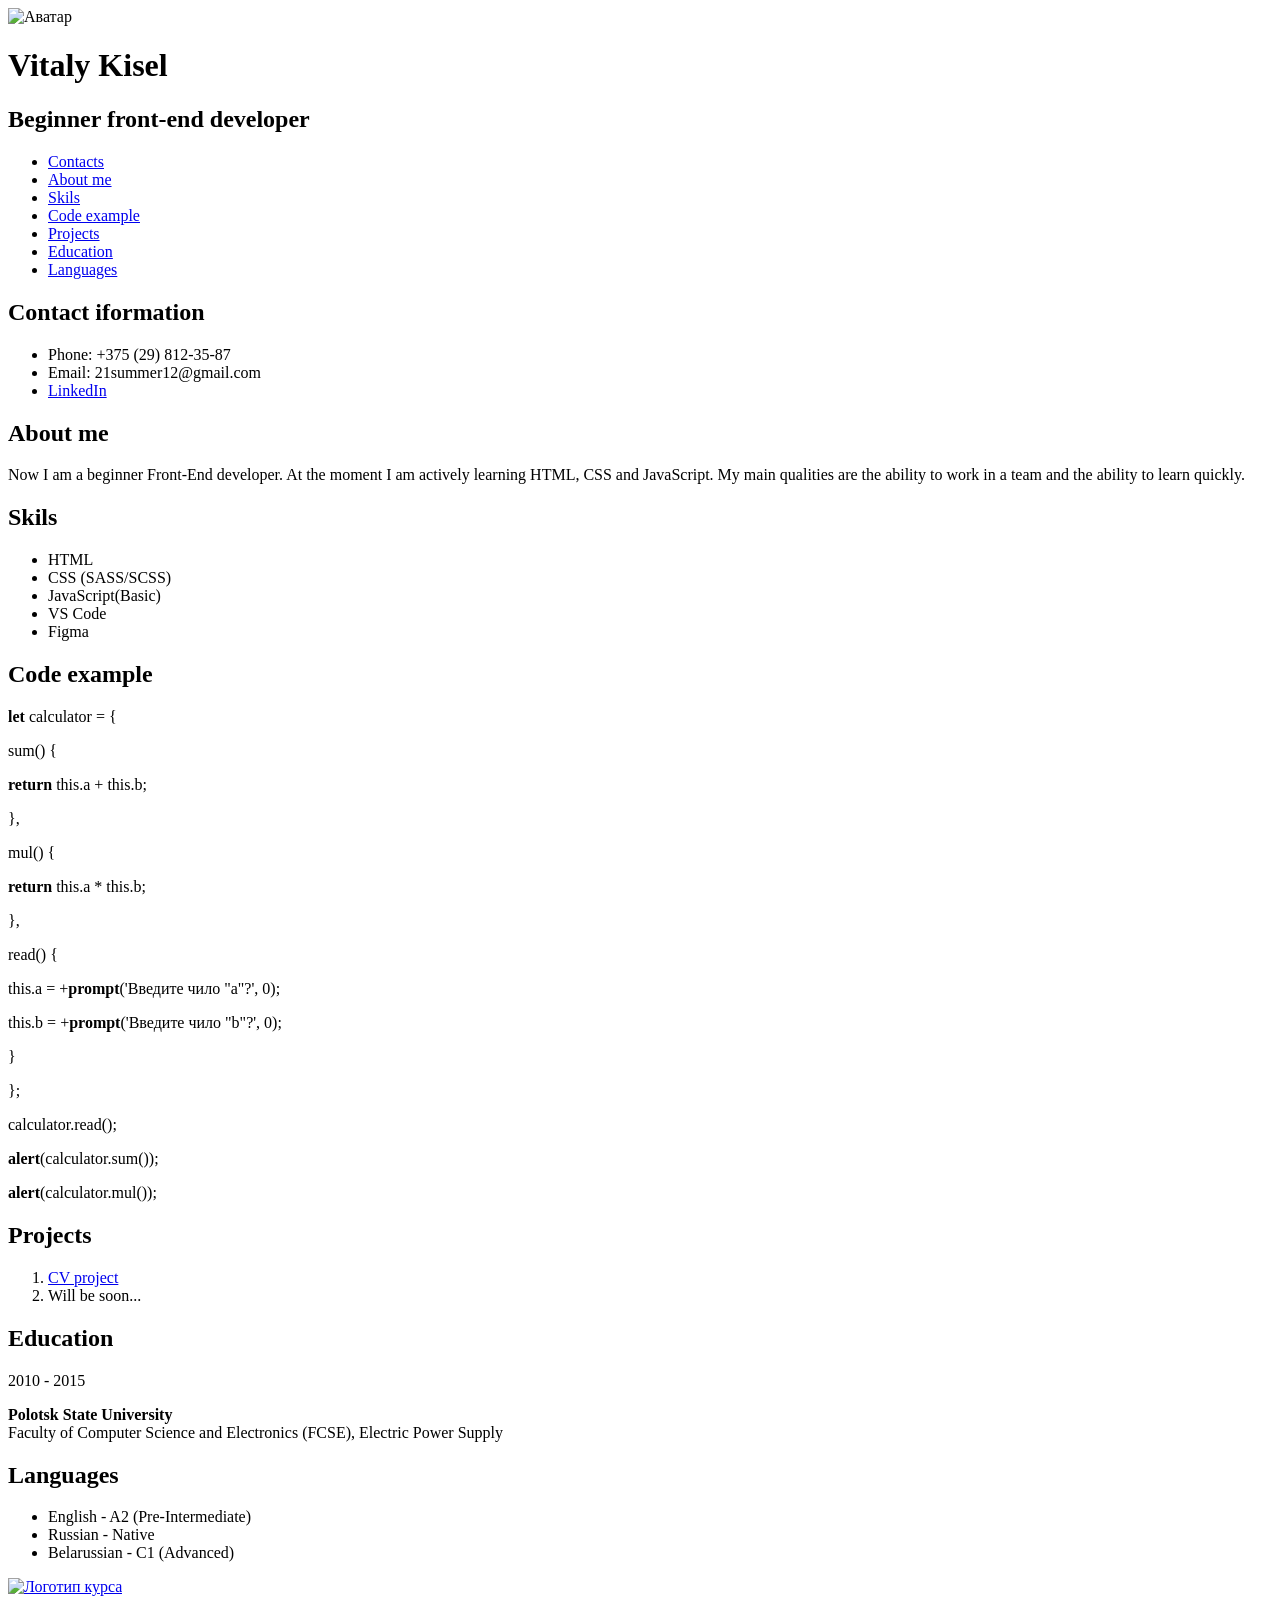
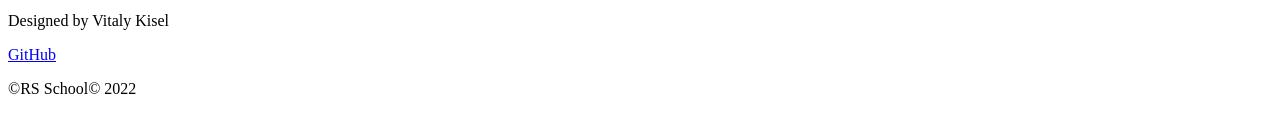
==== index.html @ 458a5152 "feat: add index.html file" ====
<!DOCTYPE html>
<html lang="en">
<head>
    <meta charset="UTF-8">
    <meta http-equiv="X-UA-Compatible" content="IE=edge">
    <meta name="viewport" content="width=device-width, initial-scale=1.0">
    <link rel="stylesheet" href="style.css">
    <title>Resume</title>
</head>
<body>
    <header class="header">
        <div class="header__container">
            <div class="header-wrapper">
                <img class="avatar" src="./assets/img/avatar.png" alt="Аватар">
                <div class="header-text">
                    <h1>Vitaly Kisel</h1>
                    <h2 class="header__h2">Beginner front-end developer</h2>
                </div>
                <div class="nav-wrapper">
                    <nav>
                        <ul class="navigation">
                            <li class="navigation__li"><a href="#contact">Contacts</a></li>
                            <li class="navigation__li"><a href="#about-me">About me</a></li>
                            <li class="navigation__li"><a href="#skil">Skils</a></li>
                            <li class="navigation__li"><a href="#code-ex">Code example</a></li>
                            <li class="navigation__li"><a href="#proj">Projects</a></li>
                            <li class="navigation__li"><a href="#educate">Education</a></li>
                            <li class="navigation__li"><a href="#language">Languages</a></li>
                        </ul>
                    </nav>
                </div>
            </div>
        </div>
    </header>
    <main>
        <div class="main__container">
            <div class="container">
                <section class="contacts">
                    <h2 id="contact">Contact iformation</h2>
                    <ul>
                        <li class="contacts__li">Phone: +375 (29) 812-35-87</li>
                        <li class="contacts__li">Email: 21summer12@gmail.com</li>
                        <li class="contacts__li"><a href="https://www.linkedin.com/in/vitaly-kisel-7ab499248/" target="_blank">LinkedIn</a></li>
                    </ul>
                </section>
                <section class="about">
                    <h2 id="about-me">About me</h2>
                    <p class="text">Now I am a beginner Front-End developer. At the moment I am actively learning HTML, CSS and JavaScript. My main qualities are the ability to work in a team and the ability to learn quickly.</p>
                </section>
                <section class="skils">
                    <h2 id="skil">Skils</h2>
                    <ul>
                        <li class="skils__li">HTML</li>
                        <li class="skils__li">CSS (SASS/SCSS)</li>
                        <li class="skils__li">JavaScript(Basic)</li>
                        <li class="skils__li">VS Code</li>
                        <li class="skils__li">Figma</li>
                    </ul>
                </section>
                <section class="code">
                    <h2 id="code-ex">Code example</h2>
                    <div class="example">
                        <p><strong>let</strong> calculator = {</p>
                            <p class="indent-1">sum() {<p>
                                <p class="indent-2"><strong>return</strong> this.a + this.b;</p>
                            <p class="indent-1">},</p>    
                            <p class="indent-1">mul() {</p>
                                <p class="indent-2"><strong>return</strong> this.a * this.b;</p>
                            <p class="indent-1">},</p>
                            <p class="indent-1">read() {</p>
                                <p class="indent-2">this.a = +<strong>prompt</strong>('Введите чило "a"?', 0);</p>
                                <p class="indent-2">this.b = +<strong>prompt</strong>('Введите чило "b"?', 0);</p>
                            <p class="indent-1">}</p>
                        <p>};</p>
                        <p>calculator.read();</p>
                        <p><strong>alert</strong>(calculator.sum());</p>
                        <p><strong>alert</strong>(calculator.mul());</p>
                    </div>
                </section>
                <section class="projects">
                    <h2 id="proj">Projects</h2>
                    <ol>
                        <li class="proj__li"><a href="https://ajiltOk.github.io/rsschool-cv/" target="_blank">CV project</a></li>
                        <li>Will be soon...</li>
                    </ol> 
                </section>
                <section class="education">
                    <h2 id="educate">Education</h2>
                        <div class="info">
                            <p class="years">2010 - 2015</p>
                            <p class="univer"><strong>Polotsk State University</strong><br>Faculty of Computer Science and Electronics (FCSE), Electric Power Supply</p>
                        </div>
                </section>
                <section class="languages">
                    <h2 id="language">Languages</h2>
                        <ul>
                            <li class="lang__li">English - A2 (Pre-Intermediate)</li>
                            <li class="lang__li">Russian - Native</li>
                            <li class="lang__li">Belarussian - C1 (Advanced)</li>
                        </ul>
                </section>
            </div>
        </div>
    </main>
    <footer class="footer">
        <div class="footer__container">
            <div class="logo">
                <a href="https://rs.school/js/" target="_blank"><img class="svg" src="./assets/svg/rs_school_js.svg" alt="Логотип курса"></a>
            </div>
            <div class="author">
                <p>Designed by Vitaly Kisel</p>
                <a href="http://github.com/ajiltOk" target="_blank">GitHub</a>
                <p>©RS School© 2022</p>
            </div>
        </div>
    </footer>
</body>
</html>
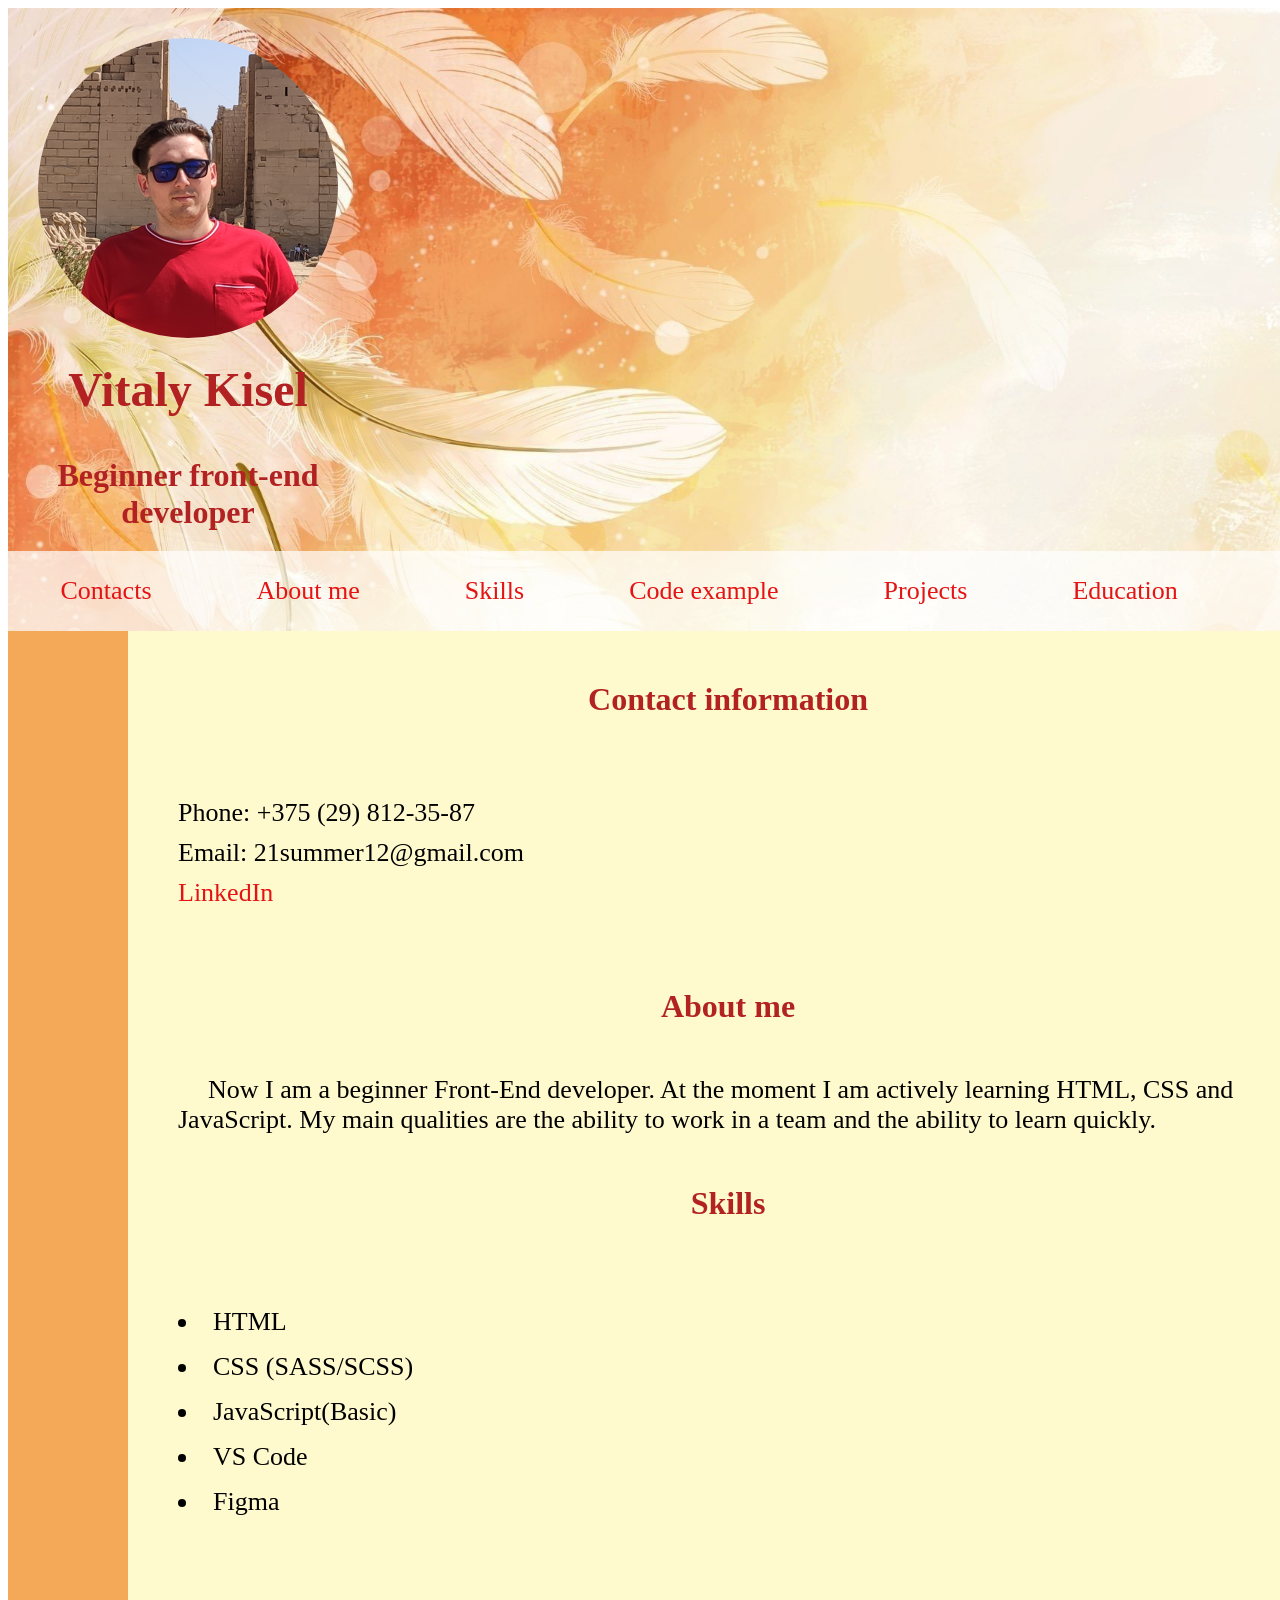
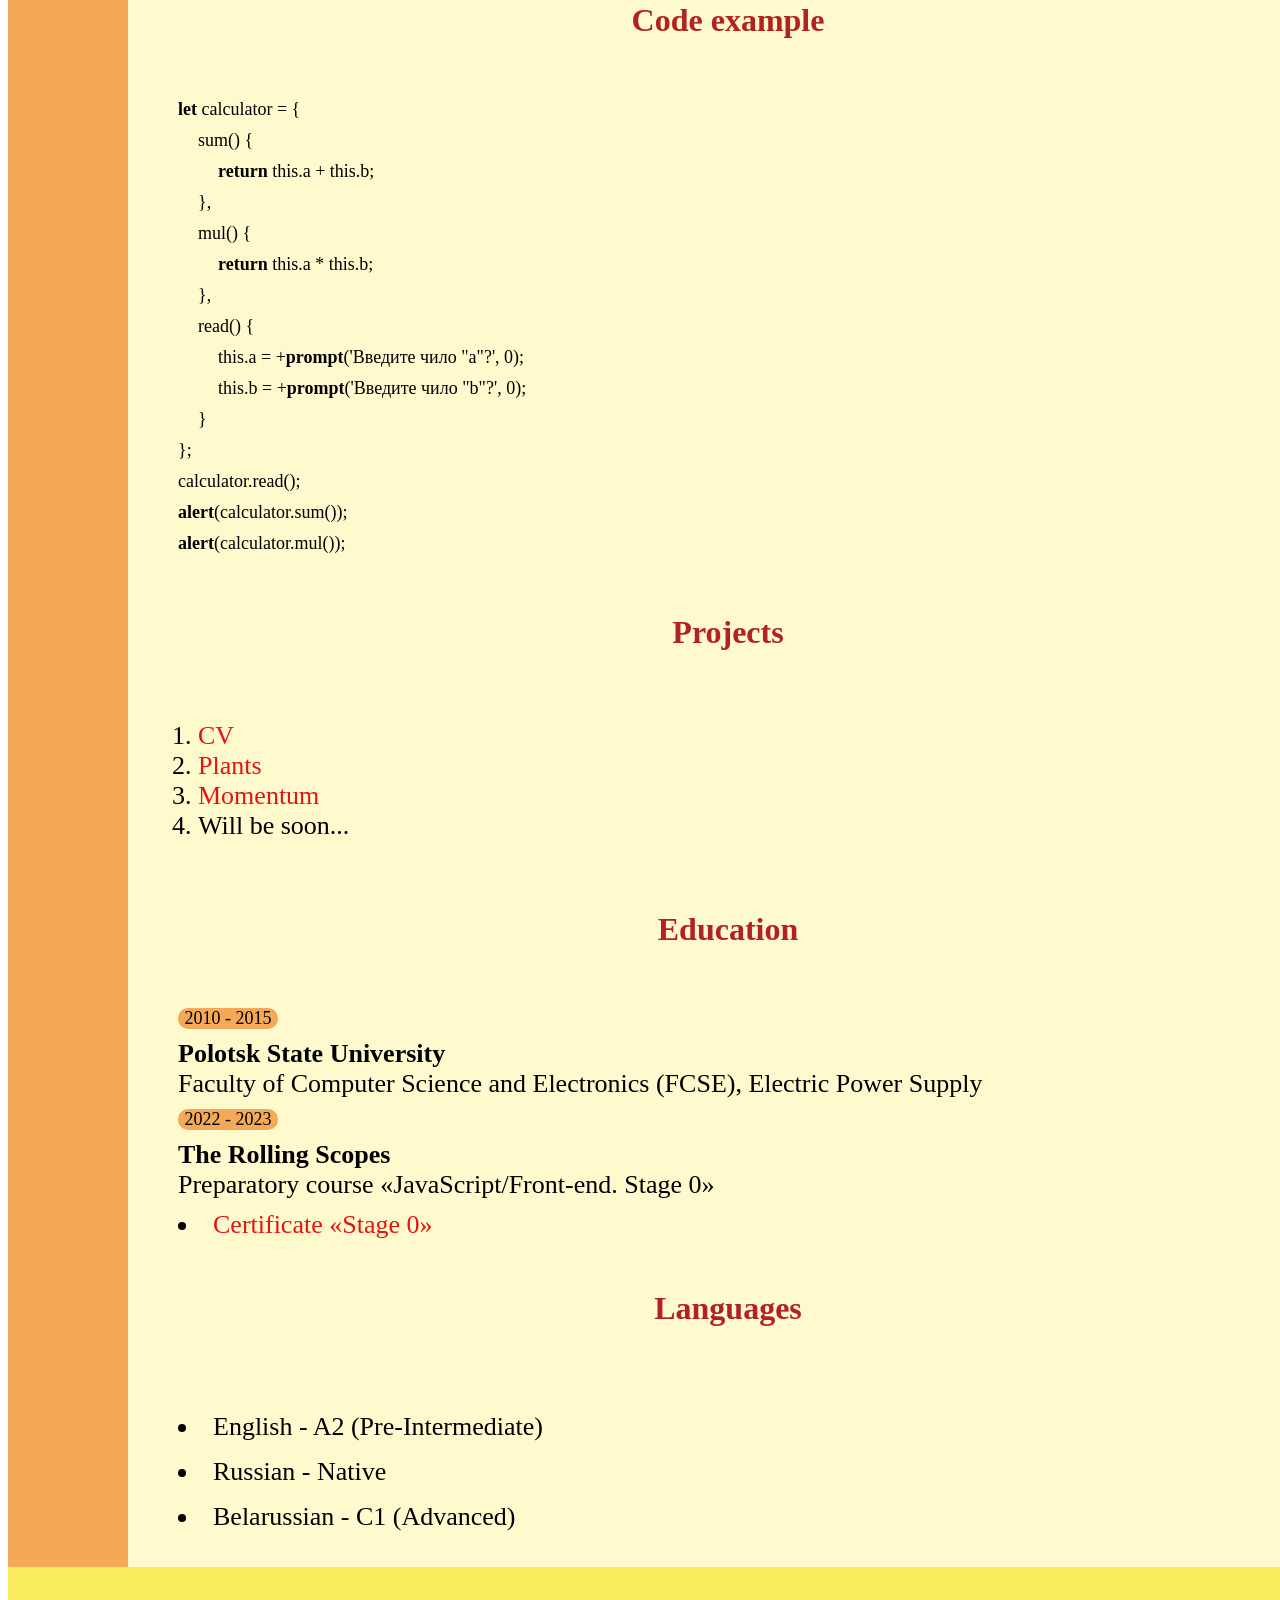
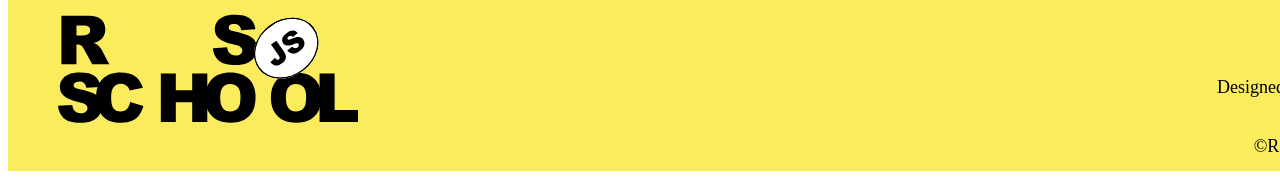
==== commit 9ac6ec24: "feat: create  basic page layout" ====
--- a/index.html
+++ b/index.html
@@ -21,7 +21,7 @@
                         <ul class="navigation">
                             <li class="navigation__li"><a href="#contact">Contacts</a></li>
                             <li class="navigation__li"><a href="#about-me">About me</a></li>
-                            <li class="navigation__li"><a href="#skil">Skils</a></li>
+                            <li class="navigation__li"><a href="#skil">Skills</a></li>
                             <li class="navigation__li"><a href="#code-ex">Code example</a></li>
                             <li class="navigation__li"><a href="#proj">Projects</a></li>
                             <li class="navigation__li"><a href="#educate">Education</a></li>
@@ -36,7 +36,7 @@
         <div class="main__container">
             <div class="container">
                 <section class="contacts">
-                    <h2 id="contact">Contact iformation</h2>
+                    <h2 id="contact">Contact information</h2>
                     <ul>
                         <li class="contacts__li">Phone: +375 (29) 812-35-87</li>
                         <li class="contacts__li">Email: 21summer12@gmail.com</li>
@@ -48,7 +48,7 @@
                     <p class="text">Now I am a beginner Front-End developer. At the moment I am actively learning HTML, CSS and JavaScript. My main qualities are the ability to work in a team and the ability to learn quickly.</p>
                 </section>
                 <section class="skils">
-                    <h2 id="skil">Skils</h2>
+                    <h2 id="skil">Skills</h2>
                     <ul>
                         <li class="skils__li">HTML</li>
                         <li class="skils__li">CSS (SASS/SCSS)</li>
@@ -80,7 +80,9 @@
                 <section class="projects">
                     <h2 id="proj">Projects</h2>
                     <ol>
-                        <li class="proj__li"><a href="https://ajiltOk.github.io/rsschool-cv/" target="_blank">CV project</a></li>
+                        <li class="proj__li"><a href="https://ajiltOk.github.io/rsschool-cv/" target="_blank">CV</a></li>
+                        <li class="proj__li"><a href="https://rolling-scopes-school.github.io/ajiltok-JSFEPRESCHOOL2022Q4/plants/" target="_blank">Plants</a></li>
+                        <li class="proj__li"><a href="https://rolling-scopes-school.github.io/ajiltok-JSFEPRESCHOOL2022Q4/momentum/" target="_blank">Momentum</a></li>
                         <li>Will be soon...</li>
                     </ol> 
                 </section>
@@ -89,6 +91,11 @@
                         <div class="info">
                             <p class="years">2010 - 2015</p>
                             <p class="univer"><strong>Polotsk State University</strong><br>Faculty of Computer Science and Electronics (FCSE), Electric Power Supply</p>
+                        </div>
+                        <div class="info">
+                            <p class="years">2022 - 2023</p>
+                            <p class="univer"><strong>The Rolling Scopes</strong><br>Preparatory course «JavaScript/Front-end. Stage 0»</p>
+                            <li class="proj__li"><a href="https://app.rs.school/certificate/999r5kn9" target="_blank">Certificate «Stage 0»</a></li>
                         </div>
                 </section>
                 <section class="languages">
@@ -115,4 +122,4 @@
         </div>
     </footer>
 </body>
-</html>
+</html>
--- a/style.css
+++ b/style.css
@@ -0,0 +1,174 @@
+html {
+    scroll-behavior: smooth; 
+  }
+
+.header-wrapper {
+    background: url(./assets/img/main.jpg);
+    background-size: cover;
+}
+
+.avatar {
+    border-radius: 50%;
+    margin: 30px 0 0 30px;
+}
+
+.header-text {
+    max-width: 360px;
+    text-align: center;
+}
+
+.header__container {
+    width: 1440px;
+    margin: auto
+}
+
+.main__container {
+    width: 1440px;
+    background-color: #f4a958;
+    margin: auto
+}
+
+.footer__container {
+    width: 1440px;
+    background-color: #FBEC5D;
+    display: flex;
+    justify-content: space-between;
+    margin: auto
+}
+
+h1 {
+    margin: 20px 0;
+    color: #B22222;
+    font-size: 48px;
+}
+
+h2 {
+    font-size: 32px;
+    padding: 50px 0;
+    margin: 0;
+    text-align: center;
+    color: #B22222;
+}
+
+.header__h2 {
+    padding: 20px 0;
+}
+
+.nav-wrapper {
+    background-color: rgba(255, 255, 255, 0.7);
+}
+
+.navigation {
+    display: flex;
+    margin: 0;
+    justify-content: space-around;
+    padding: 25px 0;
+}
+
+ul {
+    margin: 0;
+    padding: 20px 0 20px 50px;
+}
+
+ol {
+    margin: 20px 0 20px 50px;
+    padding-left: 20px;
+}
+
+li {
+    font-size: 26px;
+}
+
+.navigation__li {
+    list-style: none;
+}
+
+a {
+    text-decoration: none;
+    color: #e41414;
+}
+
+a:hover {
+    cursor: pointer;
+    transition: all .3s ease-out;
+    color: #f4a958;
+}
+
+a:active {
+    color: #89d4d2;
+}
+
+.container {
+    width: 1200px;
+    margin: auto;
+    background-color: #FFFACD;
+}
+
+.contacts__li {
+    margin: 10px 0;
+    list-style: none;
+}
+
+.text {
+    margin: 0 50px;
+    font-size: 26px;
+    text-indent: 30px;
+}
+
+.skils__li {
+    margin: 15px 0;
+    list-style: inside;
+}
+
+p {
+    margin: 10px 0;
+    font-size: 18px;
+}
+
+.indent-1 {
+    margin-left: 20px;
+}
+
+.indent-2 {
+    margin-left: 40px;
+}
+
+.example {
+    padding-left: 50px;
+}
+
+.info {
+    margin-left: 50px;
+}
+
+.years {
+    width: 100px;
+    text-align: center;
+    background-color: #f4a958;
+    border-radius: 10px;
+}
+
+.univer {
+    font-size: 26px;
+}
+
+.lang__li {
+    margin: 15px 0;
+    list-style: inside;
+}
+
+.author {
+    margin: 100px 50px 0 0;
+    display: flex;
+    flex-direction: column;
+    align-items: flex-end;
+}
+
+.logo {
+    margin-left: 50px;
+}
+
+.svg {
+    height: 200px;
+    width: 300px;
+}
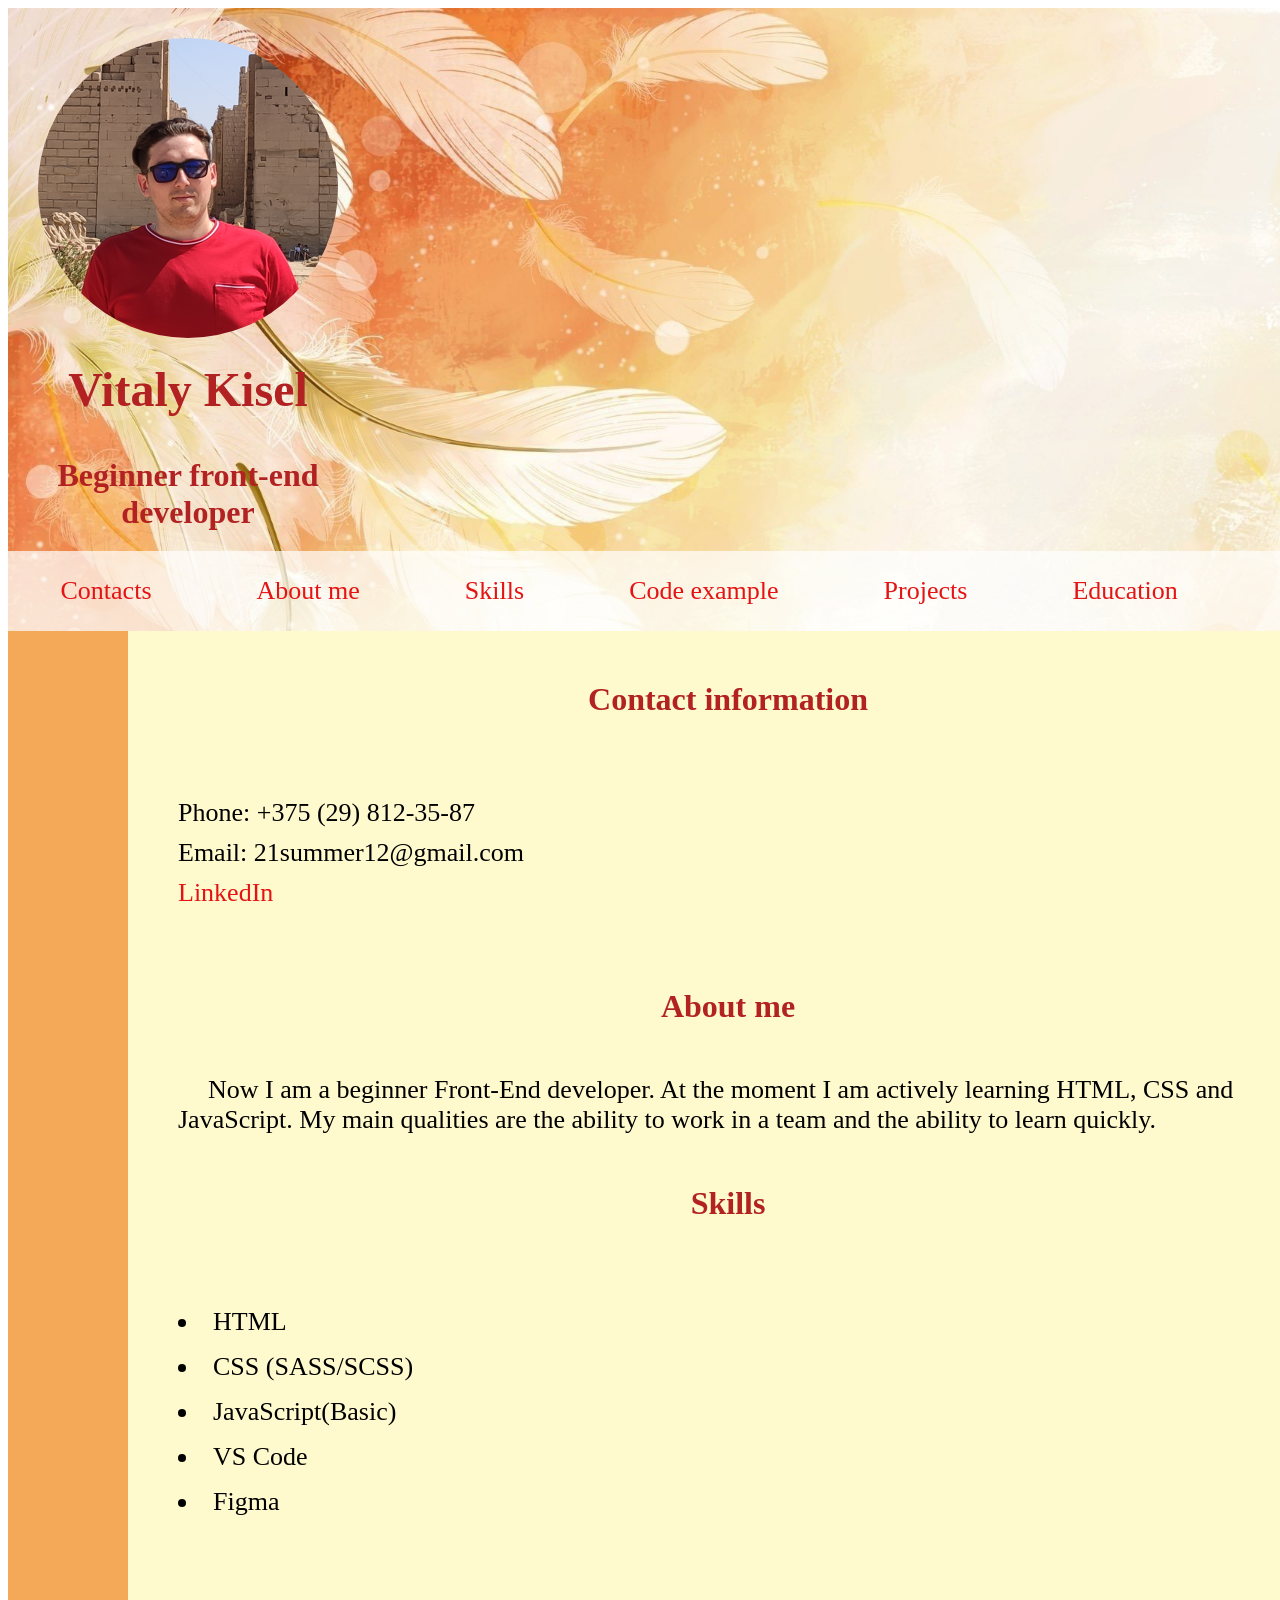
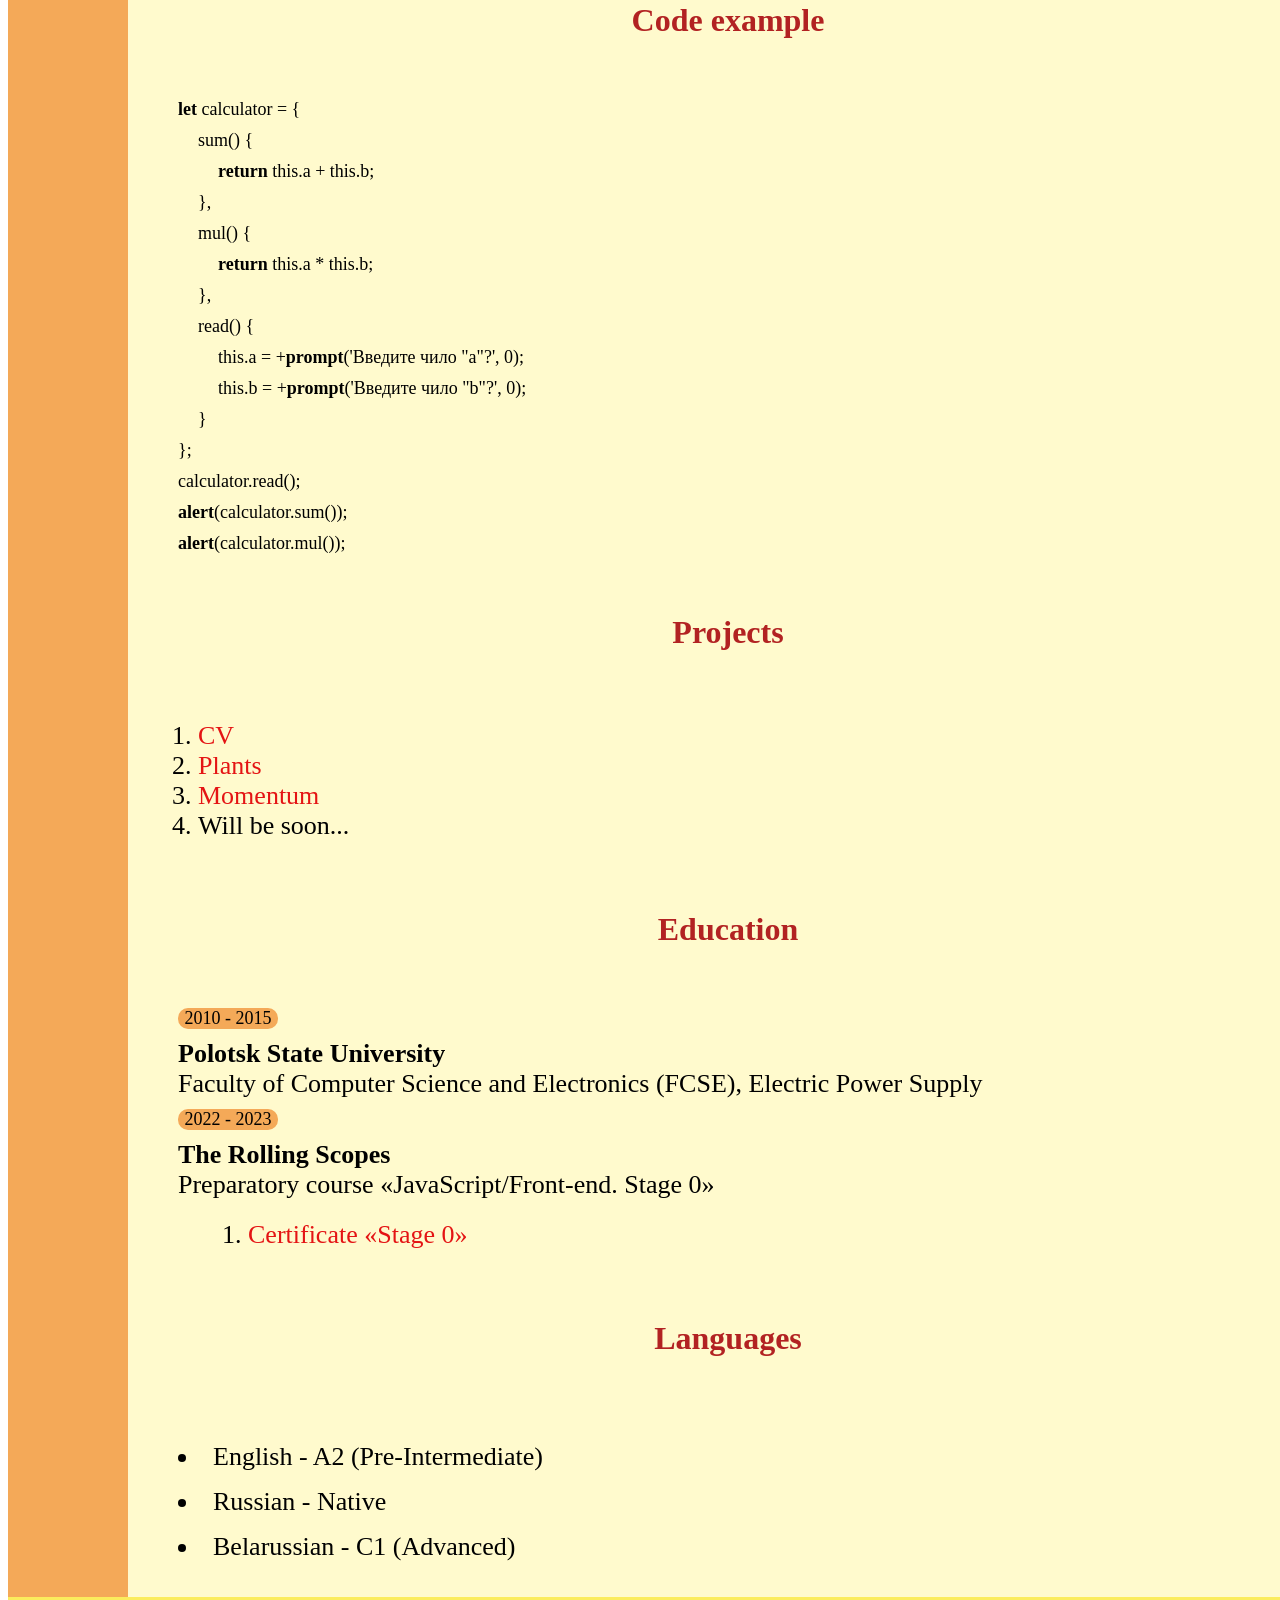
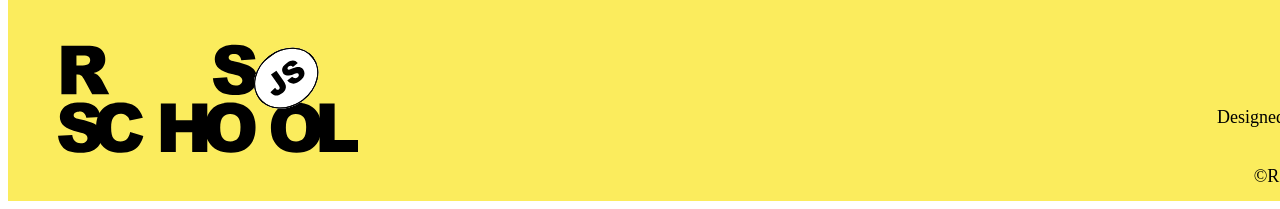
==== commit 45b806d7: "fix: li invest ol" ====
--- a/index.html
+++ b/index.html
@@ -95,7 +95,9 @@
                         <div class="info">
                             <p class="years">2022 - 2023</p>
                             <p class="univer"><strong>The Rolling Scopes</strong><br>Preparatory course «JavaScript/Front-end. Stage 0»</p>
-                            <li class="proj__li"><a href="https://app.rs.school/certificate/999r5kn9" target="_blank">Certificate «Stage 0»</a></li>
+                            <ol>
+                                <li class="proj__li"><a href="https://app.rs.school/certificate/999r5kn9" target="_blank">Certificate «Stage 0»</a></li>
+                            </ol>
                         </div>
                 </section>
                 <section class="languages">
--- a/style.css
+++ b/style.css
@@ -171,4 +171,4 @@
 .svg {
     height: 200px;
     width: 300px;
-}
+}
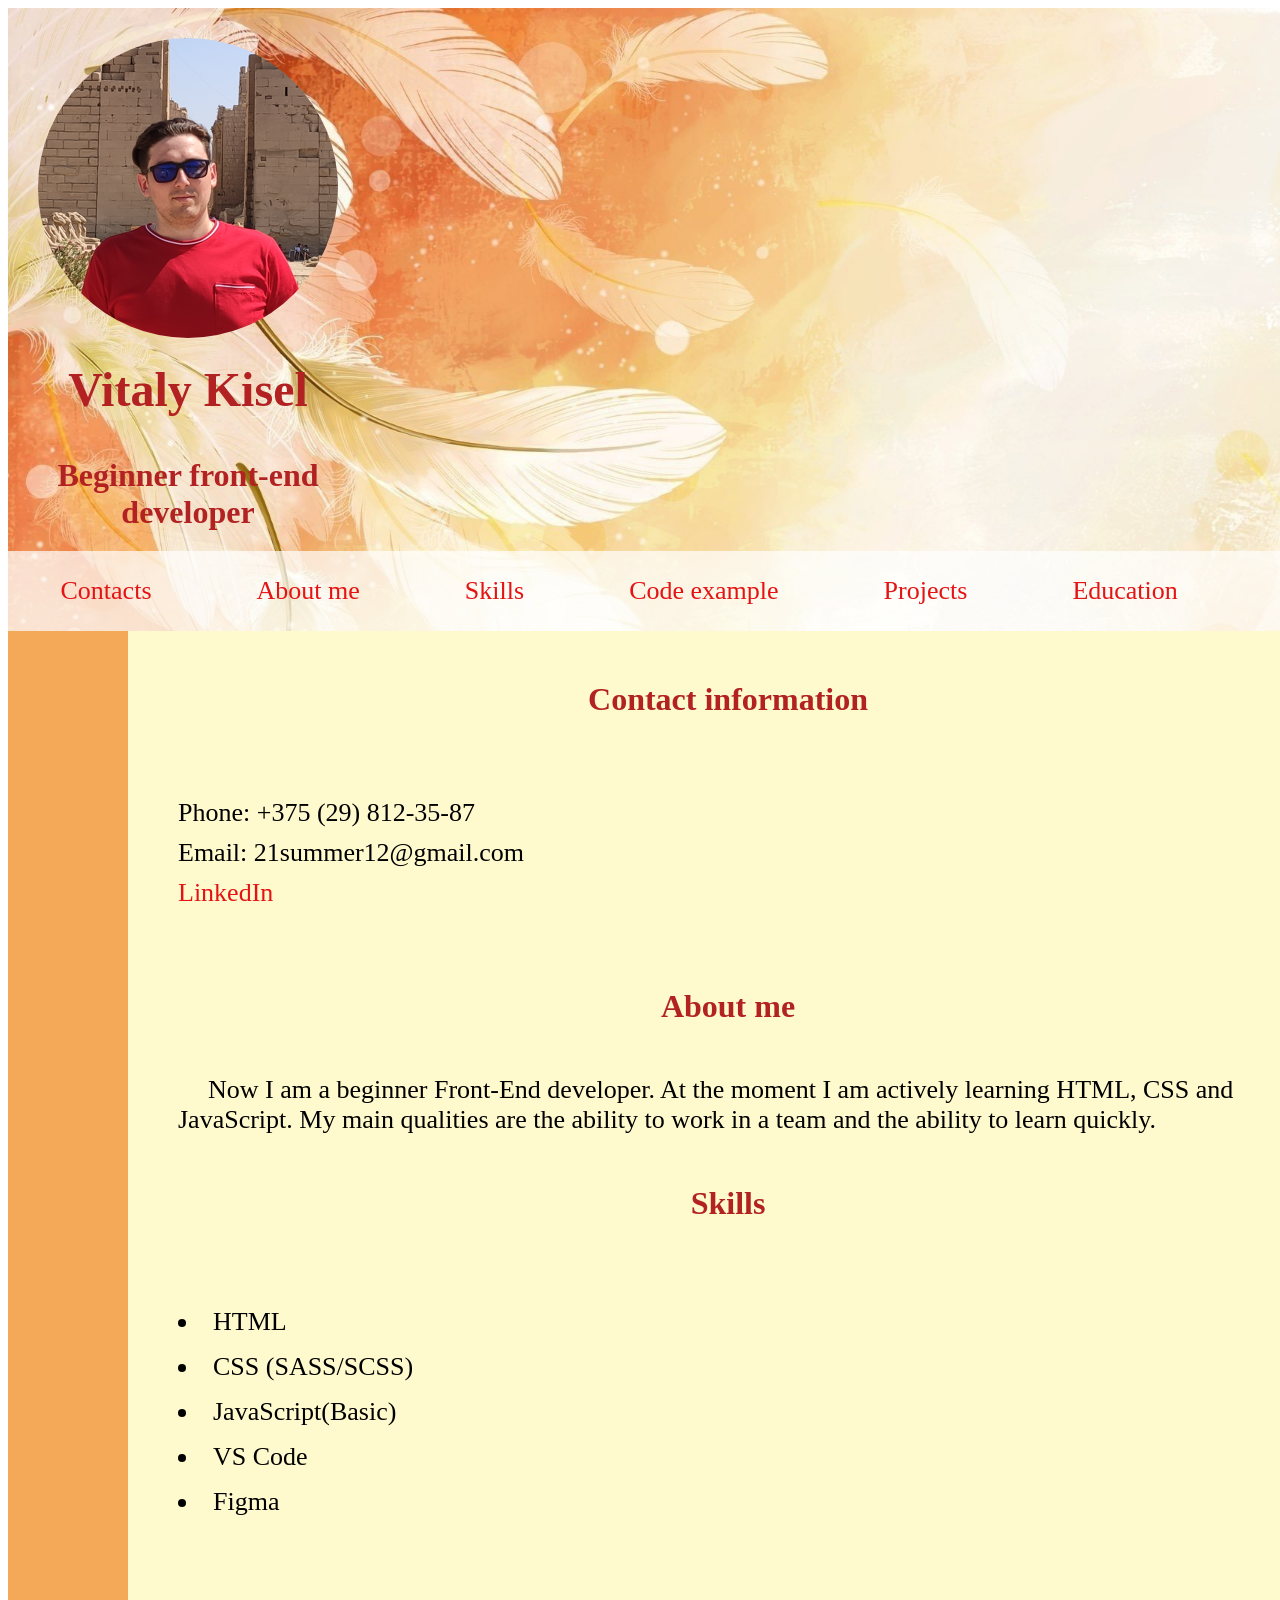
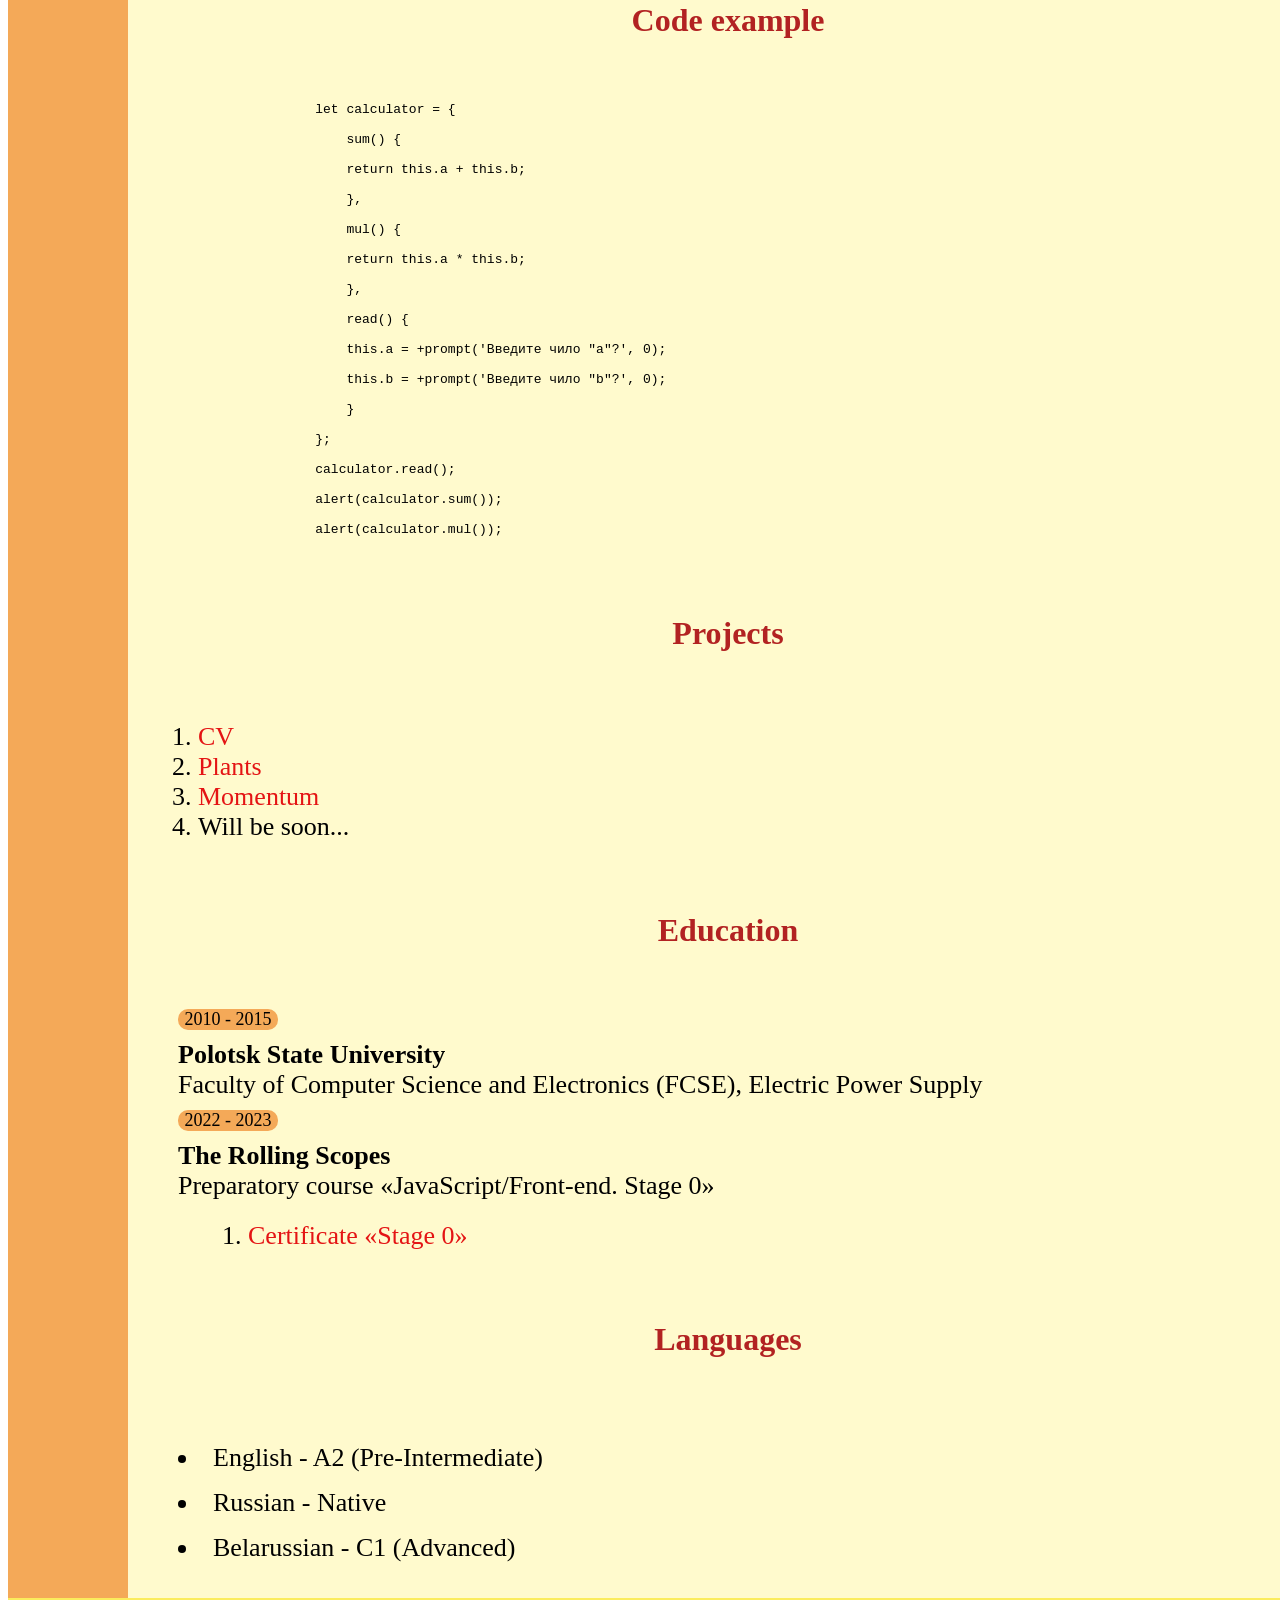
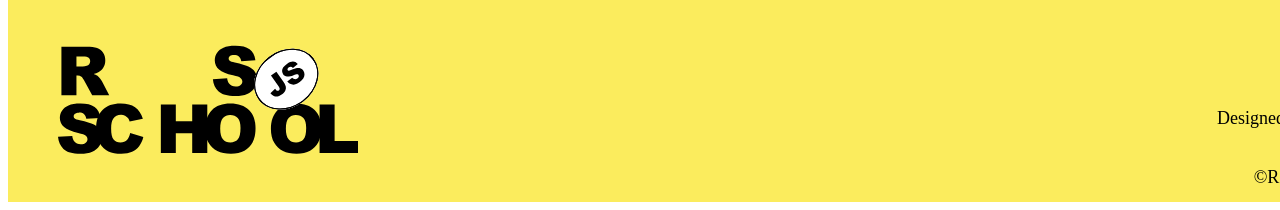
==== commit 81198605: "fix: add teg pre and code" ====
--- a/index.html
+++ b/index.html
@@ -59,23 +59,37 @@
                 </section>
                 <section class="code">
                     <h2 id="code-ex">Code example</h2>
-                    <div class="example">
-                        <p><strong>let</strong> calculator = {</p>
-                            <p class="indent-1">sum() {<p>
-                                <p class="indent-2"><strong>return</strong> this.a + this.b;</p>
-                            <p class="indent-1">},</p>    
-                            <p class="indent-1">mul() {</p>
-                                <p class="indent-2"><strong>return</strong> this.a * this.b;</p>
-                            <p class="indent-1">},</p>
-                            <p class="indent-1">read() {</p>
-                                <p class="indent-2">this.a = +<strong>prompt</strong>('Введите чило "a"?', 0);</p>
-                                <p class="indent-2">this.b = +<strong>prompt</strong>('Введите чило "b"?', 0);</p>
-                            <p class="indent-1">}</p>
-                        <p>};</p>
-                        <p>calculator.read();</p>
-                        <p><strong>alert</strong>(calculator.sum());</p>
-                        <p><strong>alert</strong>(calculator.mul());</p>
-                    </div>
+                    <pre>
+                        let calculator = {
+
+                            sum() {
+                            
+                            return this.a + this.b;
+                            
+                            },
+                            
+                            mul() {
+                            
+                            return this.a * this.b;
+                            
+                            },
+                            
+                            read() {
+                            
+                            this.a = +prompt('Введите чило "a"?', 0);
+                            
+                            this.b = +prompt('Введите чило "b"?', 0);
+                            
+                            }
+                            
+                        };
+                            
+                        calculator.read();
+                            
+                        alert(calculator.sum());
+                            
+                        alert(calculator.mul());
+                    </pre>
                 </section>
                 <section class="projects">
                     <h2 id="proj">Projects</h2>
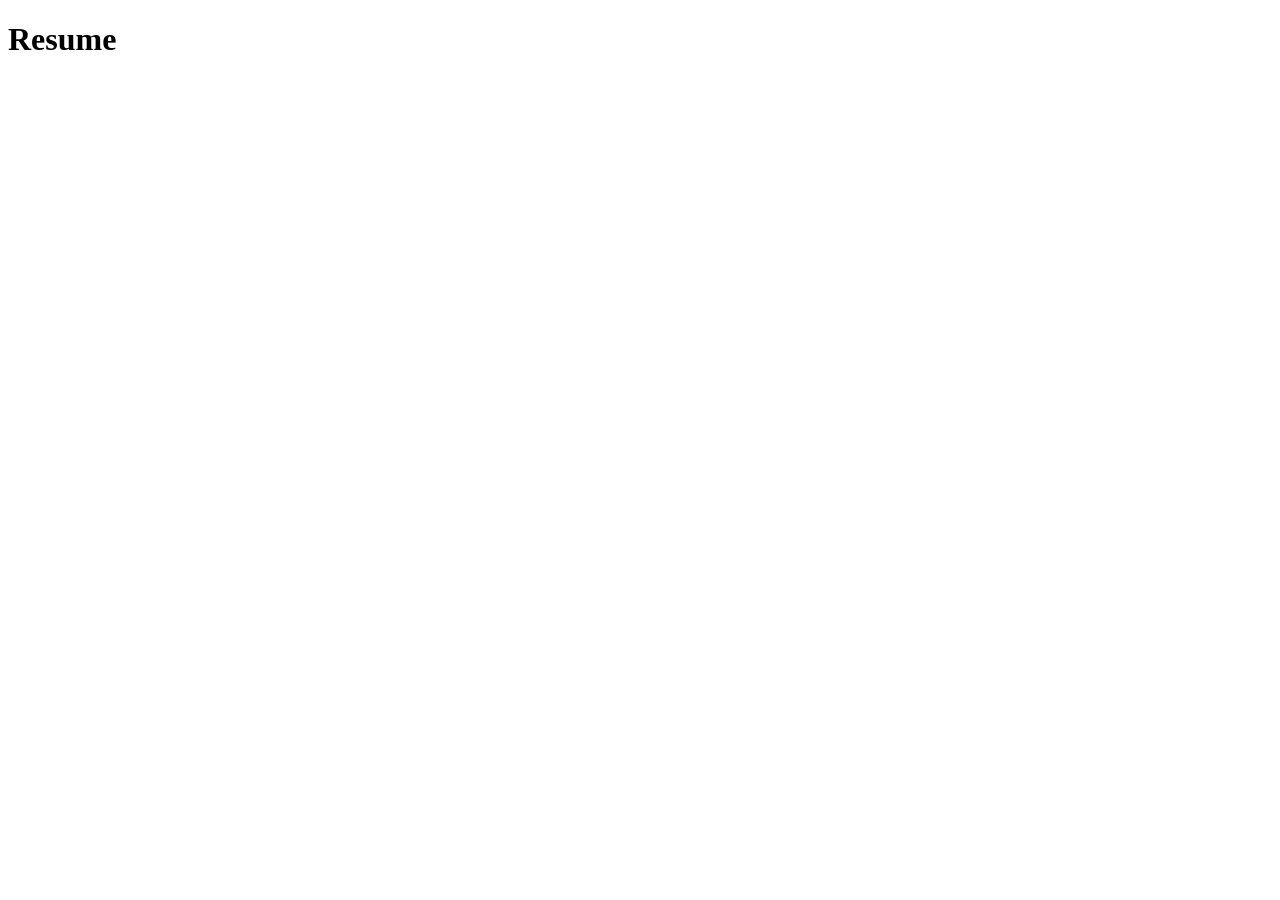
==== commit 6ad7f3c4: "feat: add basic page" ====
--- a/index.html
+++ b/index.html
@@ -4,138 +4,9 @@
     <meta charset="UTF-8">
     <meta http-equiv="X-UA-Compatible" content="IE=edge">
     <meta name="viewport" content="width=device-width, initial-scale=1.0">
-    <link rel="stylesheet" href="style.css">
-    <title>Resume</title>
+    <title>Document</title>
 </head>
 <body>
-    <header class="header">
-        <div class="header__container">
-            <div class="header-wrapper">
-                <img class="avatar" src="./assets/img/avatar.png" alt="Аватар">
-                <div class="header-text">
-                    <h1>Vitaly Kisel</h1>
-                    <h2 class="header__h2">Beginner front-end developer</h2>
-                </div>
-                <div class="nav-wrapper">
-                    <nav>
-                        <ul class="navigation">
-                            <li class="navigation__li"><a href="#contact">Contacts</a></li>
-                            <li class="navigation__li"><a href="#about-me">About me</a></li>
-                            <li class="navigation__li"><a href="#skil">Skills</a></li>
-                            <li class="navigation__li"><a href="#code-ex">Code example</a></li>
-                            <li class="navigation__li"><a href="#proj">Projects</a></li>
-                            <li class="navigation__li"><a href="#educate">Education</a></li>
-                            <li class="navigation__li"><a href="#language">Languages</a></li>
-                        </ul>
-                    </nav>
-                </div>
-            </div>
-        </div>
-    </header>
-    <main>
-        <div class="main__container">
-            <div class="container">
-                <section class="contacts">
-                    <h2 id="contact">Contact information</h2>
-                    <ul>
-                        <li class="contacts__li">Phone: +375 (29) 812-35-87</li>
-                        <li class="contacts__li">Email: 21summer12@gmail.com</li>
-                        <li class="contacts__li"><a href="https://www.linkedin.com/in/vitaly-kisel-7ab499248/" target="_blank">LinkedIn</a></li>
-                    </ul>
-                </section>
-                <section class="about">
-                    <h2 id="about-me">About me</h2>
-                    <p class="text">Now I am a beginner Front-End developer. At the moment I am actively learning HTML, CSS and JavaScript. My main qualities are the ability to work in a team and the ability to learn quickly.</p>
-                </section>
-                <section class="skils">
-                    <h2 id="skil">Skills</h2>
-                    <ul>
-                        <li class="skils__li">HTML</li>
-                        <li class="skils__li">CSS (SASS/SCSS)</li>
-                        <li class="skils__li">JavaScript(Basic)</li>
-                        <li class="skils__li">VS Code</li>
-                        <li class="skils__li">Figma</li>
-                    </ul>
-                </section>
-                <section class="code">
-                    <h2 id="code-ex">Code example</h2>
-                    <pre>
-                        let calculator = {
-
-                            sum() {
-                            
-                            return this.a + this.b;
-                            
-                            },
-                            
-                            mul() {
-                            
-                            return this.a * this.b;
-                            
-                            },
-                            
-                            read() {
-                            
-                            this.a = +prompt('Введите чило "a"?', 0);
-                            
-                            this.b = +prompt('Введите чило "b"?', 0);
-                            
-                            }
-                            
-                        };
-                            
-                        calculator.read();
-                            
-                        alert(calculator.sum());
-                            
-                        alert(calculator.mul());
-                    </pre>
-                </section>
-                <section class="projects">
-                    <h2 id="proj">Projects</h2>
-                    <ol>
-                        <li class="proj__li"><a href="https://ajiltOk.github.io/rsschool-cv/" target="_blank">CV</a></li>
-                        <li class="proj__li"><a href="https://rolling-scopes-school.github.io/ajiltok-JSFEPRESCHOOL2022Q4/plants/" target="_blank">Plants</a></li>
-                        <li class="proj__li"><a href="https://rolling-scopes-school.github.io/ajiltok-JSFEPRESCHOOL2022Q4/momentum/" target="_blank">Momentum</a></li>
-                        <li>Will be soon...</li>
-                    </ol> 
-                </section>
-                <section class="education">
-                    <h2 id="educate">Education</h2>
-                        <div class="info">
-                            <p class="years">2010 - 2015</p>
-                            <p class="univer"><strong>Polotsk State University</strong><br>Faculty of Computer Science and Electronics (FCSE), Electric Power Supply</p>
-                        </div>
-                        <div class="info">
-                            <p class="years">2022 - 2023</p>
-                            <p class="univer"><strong>The Rolling Scopes</strong><br>Preparatory course «JavaScript/Front-end. Stage 0»</p>
-                            <ol>
-                                <li class="proj__li"><a href="https://app.rs.school/certificate/999r5kn9" target="_blank">Certificate «Stage 0»</a></li>
-                            </ol>
-                        </div>
-                </section>
-                <section class="languages">
-                    <h2 id="language">Languages</h2>
-                        <ul>
-                            <li class="lang__li">English - A2 (Pre-Intermediate)</li>
-                            <li class="lang__li">Russian - Native</li>
-                            <li class="lang__li">Belarussian - C1 (Advanced)</li>
-                        </ul>
-                </section>
-            </div>
-        </div>
-    </main>
-    <footer class="footer">
-        <div class="footer__container">
-            <div class="logo">
-                <a href="https://rs.school/js/" target="_blank"><img class="svg" src="./assets/svg/rs_school_js.svg" alt="Логотип курса"></a>
-            </div>
-            <div class="author">
-                <p>Designed by Vitaly Kisel</p>
-                <a href="http://github.com/ajiltOk" target="_blank">GitHub</a>
-                <p>©RS School© 2022</p>
-            </div>
-        </div>
-    </footer>
+    <h1>Resume</h1>
 </body>
 </html>
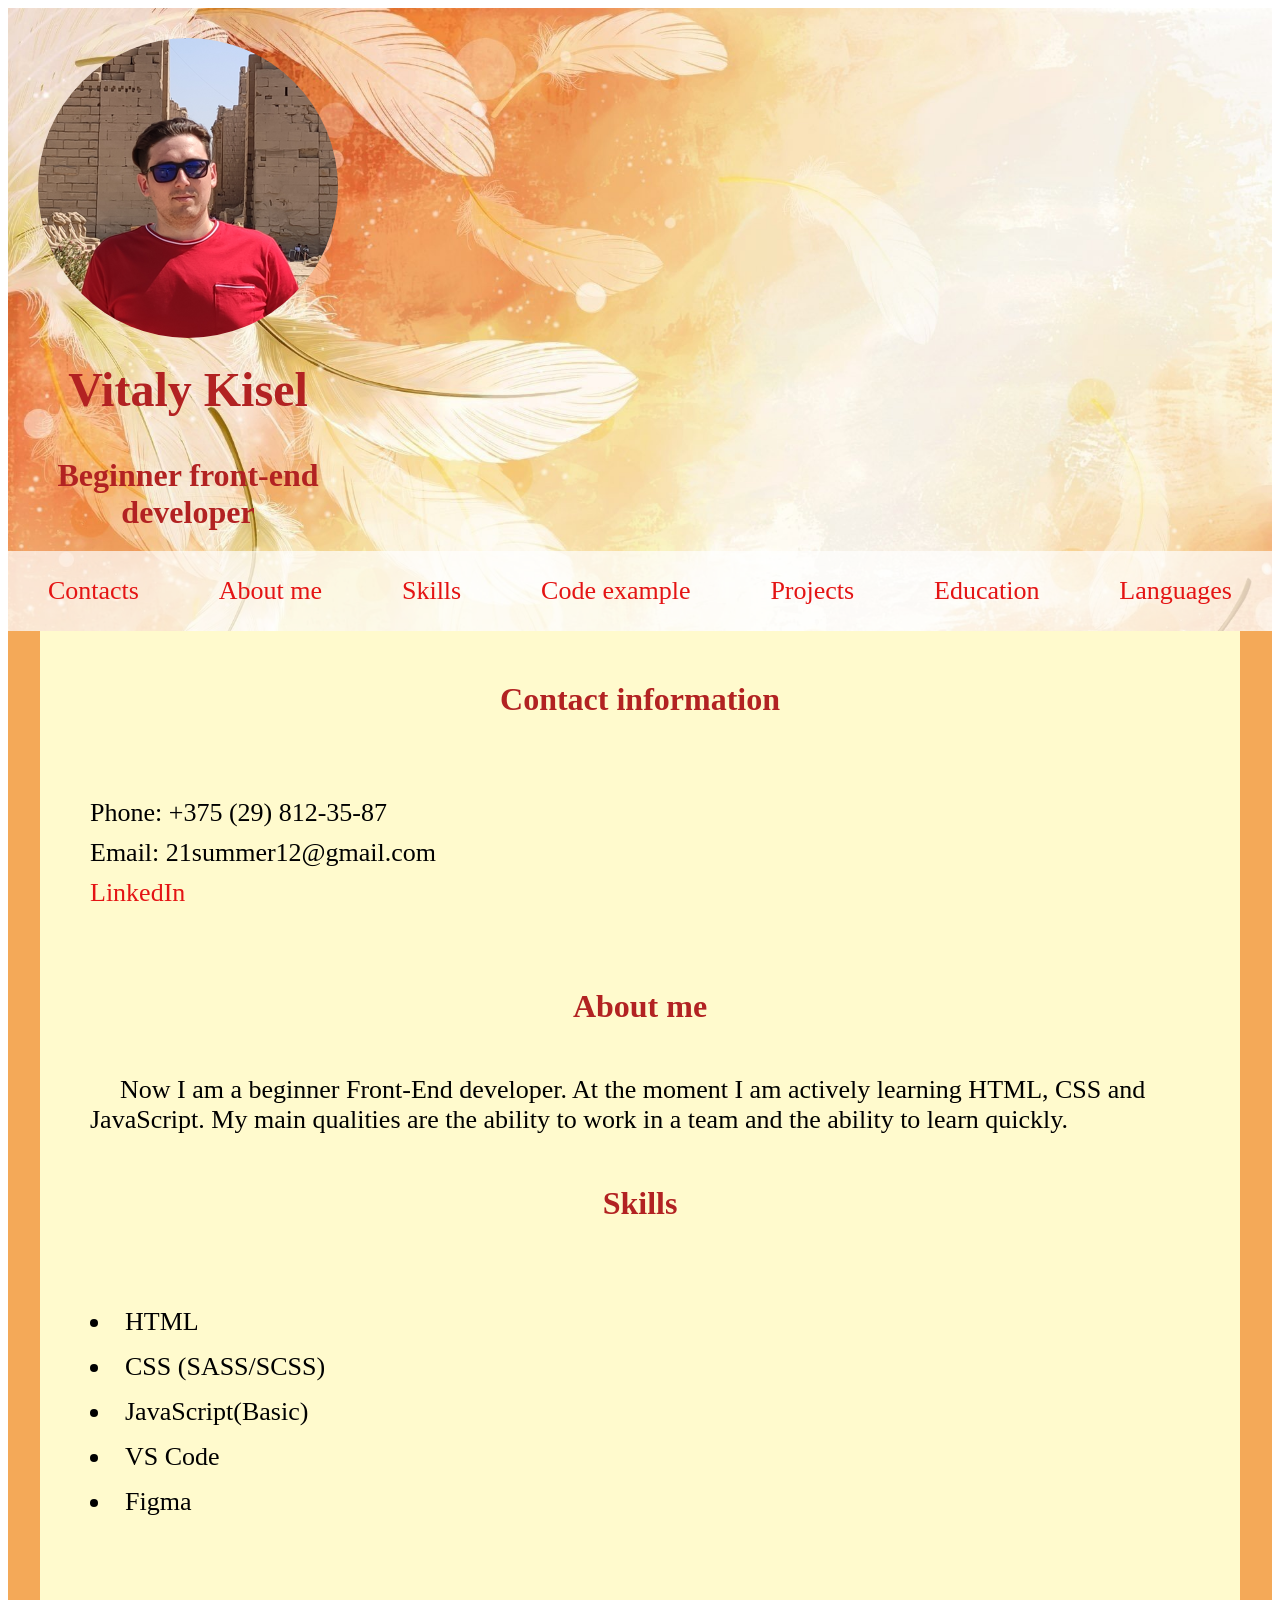
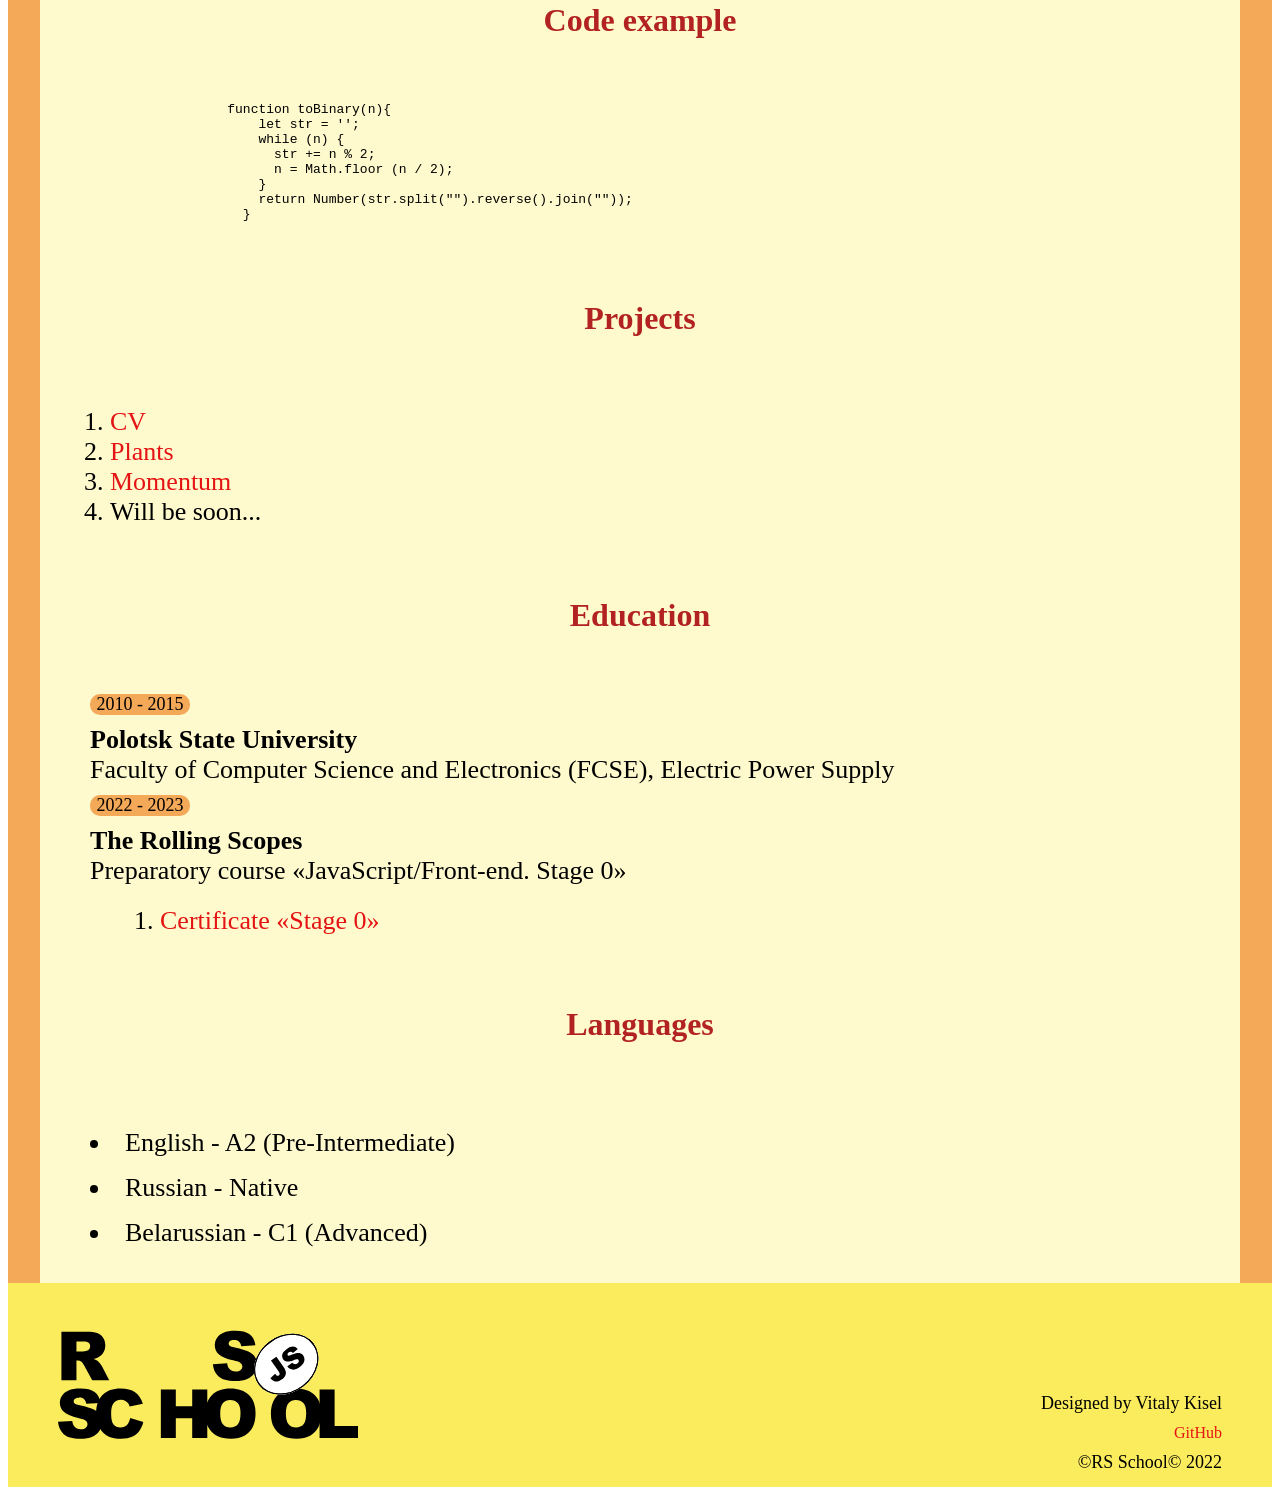
==== commit eb07baaf: "feat: add basic page layout" ====
--- a/index.html
+++ b/index.html
@@ -4,9 +4,117 @@
     <meta charset="UTF-8">
     <meta http-equiv="X-UA-Compatible" content="IE=edge">
     <meta name="viewport" content="width=device-width, initial-scale=1.0">
-    <title>Document</title>
+    <link rel="stylesheet" href="style.css">
+    <title>Resume</title>
 </head>
 <body>
-    <h1>Resume</h1>
+    <header class="header">
+        <div class="header__container">
+            <div class="header-wrapper">
+                <img class="avatar" src="./assets/img/avatar.png" alt="Аватар">
+                <div class="header-text">
+                    <h1>Vitaly Kisel</h1>
+                    <h2 class="header__h2">Beginner front-end developer</h2>
+                </div>
+                <div class="nav-wrapper">
+                    <nav>
+                        <ul class="navigation">
+                            <li class="navigation__li"><a href="#contact">Contacts</a></li>
+                            <li class="navigation__li"><a href="#about-me">About me</a></li>
+                            <li class="navigation__li"><a href="#skil">Skills</a></li>
+                            <li class="navigation__li"><a href="#code-ex">Code example</a></li>
+                            <li class="navigation__li"><a href="#proj">Projects</a></li>
+                            <li class="navigation__li"><a href="#educate">Education</a></li>
+                            <li class="navigation__li"><a href="#language">Languages</a></li>
+                        </ul>
+                    </nav>
+                </div>
+            </div>
+        </div>
+    </header>
+    <main>
+        <div class="main__container">
+            <div class="container">
+                <section class="contacts">
+                    <h2 id="contact">Contact information</h2>
+                    <ul>
+                        <li class="contacts__li">Phone: +375 (29) 812-35-87</li>
+                        <li class="contacts__li">Email: 21summer12@gmail.com</li>
+                        <li class="contacts__li"><a href="https://www.linkedin.com/in/vitaly-kisel-7ab499248/" target="_blank">LinkedIn</a></li>
+                    </ul>
+                </section>
+                <section class="about">
+                    <h2 id="about-me">About me</h2>
+                    <p class="text">Now I am a beginner Front-End developer. At the moment I am actively learning HTML, CSS and JavaScript. My main qualities are the ability to work in a team and the ability to learn quickly.</p>
+                </section>
+                <section class="skils">
+                    <h2 id="skil">Skills</h2>
+                    <ul>
+                        <li class="skils__li">HTML</li>
+                        <li class="skils__li">CSS (SASS/SCSS)</li>
+                        <li class="skils__li">JavaScript(Basic)</li>
+                        <li class="skils__li">VS Code</li>
+                        <li class="skils__li">Figma</li>
+                    </ul>
+                </section>
+                <section class="code">
+                    <h2 id="code-ex">Code example</h2>
+                    <pre>
+                        function toBinary(n){
+                            let str = '';
+                            while (n) {
+                              str += n % 2;
+                              n = Math.floor (n / 2);
+                            }
+                            return Number(str.split("").reverse().join(""));
+                          }
+                    </pre>
+                </section>
+                <section class="projects">
+                    <h2 id="proj">Projects</h2>
+                    <ol>
+                        <li class="proj__li"><a href="https://ajiltOk.github.io/rsschool-cv/" target="_blank">CV</a></li>
+                        <li class="proj__li"><a href="https://rolling-scopes-school.github.io/ajiltok-JSFEPRESCHOOL2022Q4/plants/" target="_blank">Plants</a></li>
+                        <li class="proj__li"><a href="https://rolling-scopes-school.github.io/ajiltok-JSFEPRESCHOOL2022Q4/momentum/" target="_blank">Momentum</a></li>
+                        <li>Will be soon...</li>
+                    </ol> 
+                </section>
+                <section class="education">
+                    <h2 id="educate">Education</h2>
+                        <div class="info">
+                            <p class="years">2010 - 2015</p>
+                            <p class="univer"><strong>Polotsk State University</strong><br>Faculty of Computer Science and Electronics (FCSE), Electric Power Supply</p>
+                        </div>
+                        <div class="info">
+                            <p class="years">2022 - 2023</p>
+                            <p class="univer"><strong>The Rolling Scopes</strong><br>Preparatory course «JavaScript/Front-end. Stage 0»</p>
+                            <ol>
+                                <li class="proj__li"><a href="https://app.rs.school/certificate/999r5kn9" target="_blank">Certificate «Stage 0»</a></li>
+                            </ol>
+                        </div>
+                </section>
+                <section class="languages">
+                    <h2 id="language">Languages</h2>
+                        <ul>
+                            <li class="lang__li">English - A2 (Pre-Intermediate)</li>
+                            <li class="lang__li">Russian - Native</li>
+                            <li class="lang__li">Belarussian - C1 (Advanced)</li>
+                        </ul>
+                </section>
+            </div>
+        </div>
+    </main>
+    <footer class="footer">
+        <div class="footer__container">
+            <div class="logo">
+                <a href="https://rs.school/js/" target="_blank"><img class="svg" src="./assets/svg/rs_school_js.svg" alt="Логотип курса"></a>
+            </div>
+            <div class="author">
+                <p>Designed by Vitaly Kisel</p>
+                <a href="http://github.com/ajiltOk" target="_blank">GitHub</a>
+                <p>©RS School© 2022</p>
+            </div>
+        </div>
+    </footer>
 </body>
 </html>
--- a/style.css
+++ b/style.css
@@ -0,0 +1,166 @@
+html {
+    scroll-behavior: smooth; 
+  }
+
+.header-wrapper {
+    background: url(./assets/img/main.jpg);
+    background-size: cover;
+}
+
+.avatar {
+    border-radius: 50%;
+    margin: 30px 0 0 30px;
+}
+
+.header-text {
+    max-width: 360px;
+    text-align: center;
+}
+
+.header__container {
+    max-width: 1600px;
+    margin: auto
+}
+
+.main__container {
+    max-width: 1600px;
+    background-color: #f4a958;
+    margin: auto
+}
+
+.footer__container {
+    max-width: 1600px;
+    background-color: #FBEC5D;
+    display: flex;
+    justify-content: space-between;
+    margin: auto
+}
+
+h1 {
+    margin: 20px 0;
+    color: #B22222;
+    font-size: 48px;
+}
+
+h2 {
+    font-size: 32px;
+    padding: 50px 0;
+    margin: 0;
+    text-align: center;
+    color: #B22222;
+}
+
+.header__h2 {
+    padding: 20px 0;
+}
+
+.nav-wrapper {
+    background-color: rgba(255, 255, 255, 0.7);
+}
+
+.navigation {
+    display: flex;
+    margin: 0;
+    justify-content: space-around;
+    padding: 25px 0;
+}
+
+ul {
+    margin: 0;
+    padding: 20px 0 20px 50px;
+}
+
+ol {
+    margin: 20px 0 20px 50px;
+    padding-left: 20px;
+}
+
+li {
+    font-size: 26px;
+}
+
+.navigation__li {
+    list-style: none;
+}
+
+a {
+    text-decoration: none;
+    color: #e41414;
+}
+
+a:hover {
+    cursor: pointer;
+    transition: all .3s ease-out;
+    color: #f4a958;
+}
+
+a:active {
+    color: #89d4d2;
+}
+
+.container {
+    width: 1200px;
+    margin: auto;
+    background-color: #FFFACD;
+}
+
+.contacts__li {
+    margin: 10px 0;
+    list-style: none;
+}
+
+.text {
+    margin: 0 50px;
+    font-size: 26px;
+    text-indent: 30px;
+}
+
+.skils__li {
+    margin: 15px 0;
+    list-style: inside;
+}
+
+p {
+    margin: 10px 0;
+    font-size: 18px;
+}
+
+.example {
+    padding-left: 50px;
+}
+
+.info {
+    margin-left: 50px;
+}
+
+.years {
+    width: 100px;
+    text-align: center;
+    background-color: #f4a958;
+    border-radius: 10px;
+}
+
+.univer {
+    font-size: 26px;
+}
+
+.lang__li {
+    margin: 15px 0;
+    list-style: inside;
+}
+
+.author {
+    margin: 100px 50px 0 0;
+    display: flex;
+    flex-direction: column;
+    align-items: flex-end;
+}
+
+.logo {
+    margin-left: 50px;
+}
+
+.svg {
+    height: 200px;
+    width: 300px;
+}
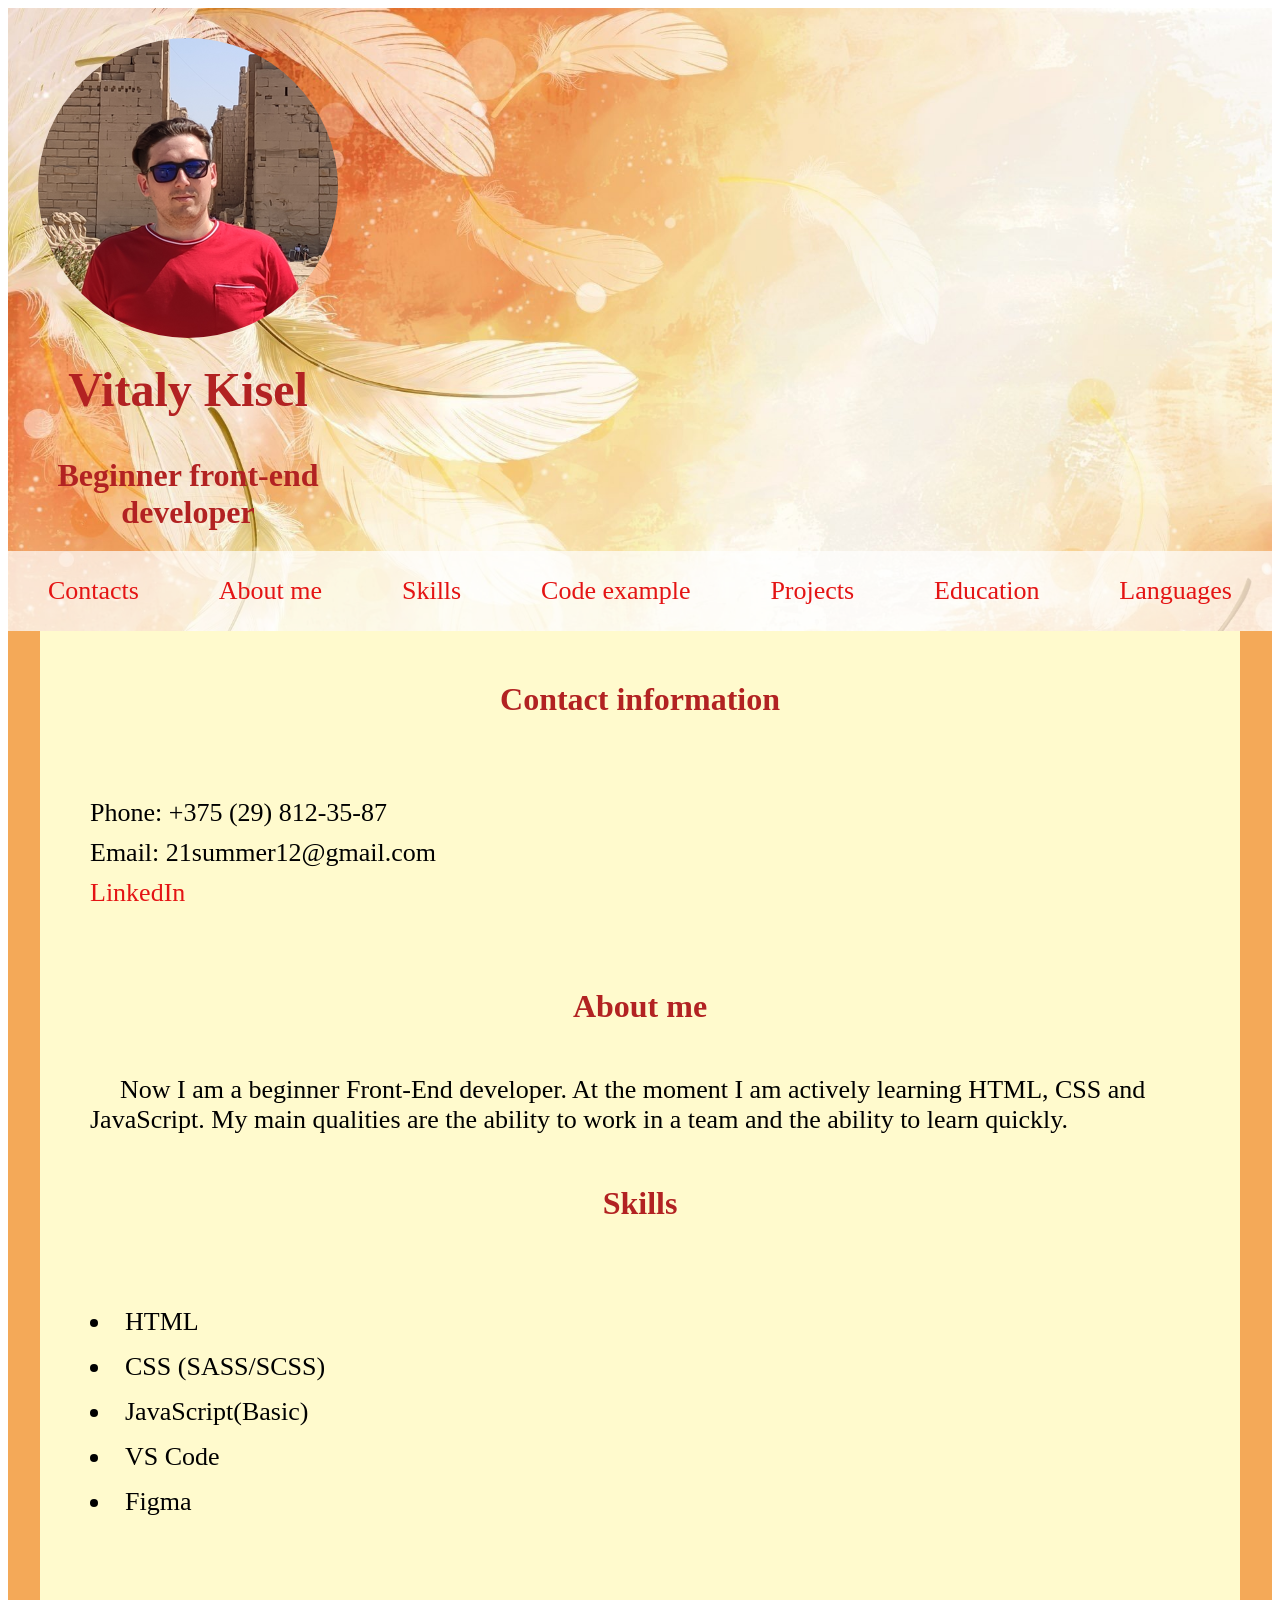
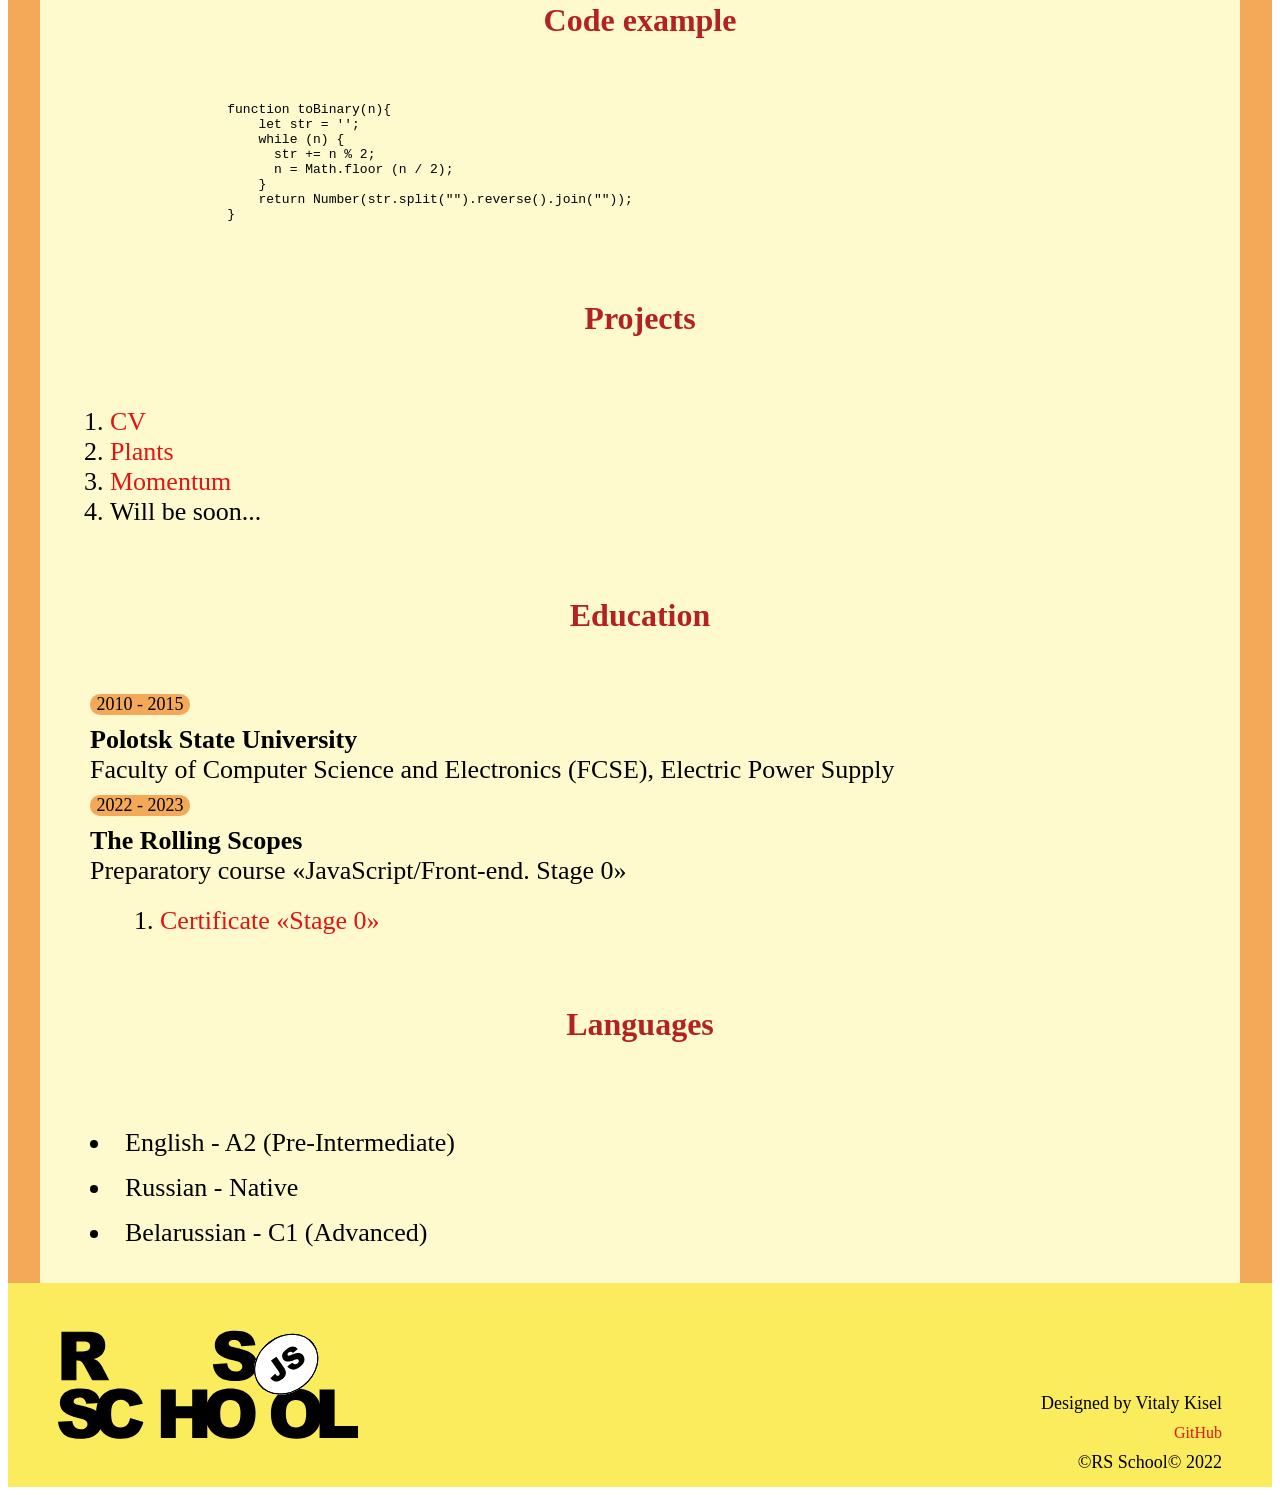
==== commit d83a4b6a: "feat: add basic page layout" ====
--- a/index.html
+++ b/index.html
@@ -67,7 +67,7 @@
                               n = Math.floor (n / 2);
                             }
                             return Number(str.split("").reverse().join(""));
-                          }
+                        }
                     </pre>
                 </section>
                 <section class="projects">
